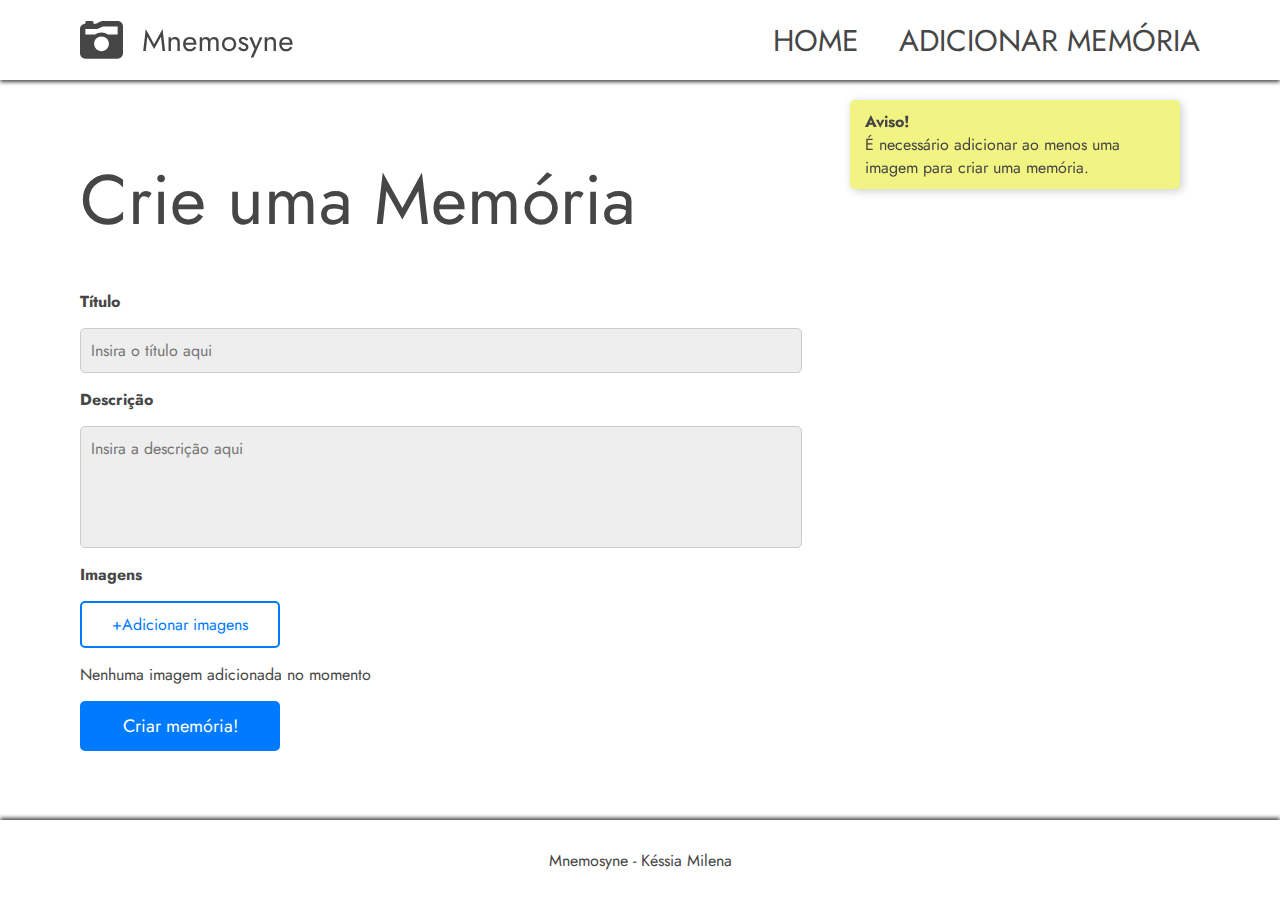
==== criar-memorias/criar-memorias.html @ aab2e419 "Criação da tela de criação de memórias." ====
<!DOCTYPE html>
<html lang="pt-br">
<head>
    <meta charset="UTF-8">
    <meta name="viewport" content="width=device-width, initial-scale=1.0">
    <title>Criar Memórias</title>
    <link rel="stylesheet" href="../assets/styles/global.css">
    <link rel="stylesheet" href="criar-memorias.css">
</head>
<body>
    <header class="app-header">
        <img src="../assets/icons/mnemosyne-logo.svg" alt="Logo do site Mnemosyne.">
        <nav class="links">
            <a href="#">home</a>
            <a href="#">adicionar memória</a>
        </nav>
    </header>
    <div class="cx-alerta" id="cx-alerta">
        <p><strong>Aviso!</strong></p>
        <p>É necessário adicionar ao menos uma imagem para criar uma memória.</p>
    </div>
   <main class="app-main">
   <h1>Crie uma Memória</h1>
   <form class="formulario">
    <label class="lbl-txt" for="titulo">Título</label>
    <input type="text" id="titulo" placeholder="Insira o título aqui">

    <label class="lbl-txt" for="descricao">Descrição</label>
    <textarea id="descricao" placeholder="Insira a descrição aqui"></textarea>

    <label class="lbl-txt">Imagens</label>
    <button class="add-imagens" >+Adicionar imagens</button>

    <p class="nanhum">Nenhuma imagem adicionada no momento</p> 

    <button type="submit" class="btn-criar">Criar memória!</button>
   </form>
   </main>
   <footer class="app-footer">
    <p>Mnemosyne - Késsia Milena</p>

    <div class="img-container">
        <!-- <img src="../assets/imgs/balao.png" alt="Balões coloridos.">
        <img src="../assets/imgs/balao.png" alt="Balões coloridos.">
        <img src="../assets/imgs/balao.png" alt="Balões coloridos.">
        <img src="../assets/imgs/balao.png" alt="Balões coloridos."> -->
    </div>
</footer>
</body>
</html>
---- assets/styles/global.css ----
@import url('https://fonts.googleapis.com/css2?family=Jost:ital,wght@0,100..900;1,100..900&display=swap');

* {
    font-family: "Jost", sans-serif;

    margin: 0;
    padding: 0;

    color: #464646;
}

.app-header {
    height: 80px;

    display: flex; /* POSICIONA ELEMENTOS LADO A LADO*/
    justify-content: space-between; /*JOGA OS ELEMENTOS PARA OS CANTOS*/
    align-items: center; /*ALINHA VERTICALMENTE OS ELEMENTOS*/

    padding-left: 80px;
    padding-right: 80px;

    box-shadow: 0px 2px 4px #464646;
}

.app-footer {
    height: 80px;

    display: flex; /* POSICIONA ELEMENTOS LADO A LADO*/
    justify-content: center; /*JOGA OS ELEMENTOS PARA OS CANTOS*/
    align-items: center; /*ALINHA VERTICALMENTE OS ELEMENTOS*/

    padding-left: 80px;
    padding-right: 80px;

    box-shadow: 0px -2px 4px #464646;
}

.links a{
    font-size: 30px;
    text-decoration: none;
    padding-left: 35px;
    text-transform: uppercase;
}

.app-main {
    padding: 40px 80px;
}

h1 {
    font-size: 70px;
    font-weight: normal;
    margin-bottom: 40px;
}

body {
    display: flex;
    flex-direction: column;
    justify-content: space-between;
    min-height: 100vh;
}
---- criar-memorias/criar-memorias.css ----
.formulario{
    display: flex;
    flex-direction: column ;
    width: 700px;
    gap: 15px;
}

.lbl-txt{
    font-weight: bold;
    font-size: 16px;
}

#titulo, #descricao{
    width: 700px;
    padding: 10px;
    border: 1px solid #ccc;
    border-radius: 5px;
    font-size: 16px;
    background-color: #eee;
}

#descricao{
    height: 100px;
    resize: none;
}

.add-imagens{
background: none;
border: 2px solid #007bff;
padding: 10px;
color: #007bff;
font-size: 16px;
border-radius: 5px;
width: 200px;
}

.add-imagens:hover{
    background-color: #007bff;
    color: white;
    cursor: pointer;
}

.btn-criar{
    background-color: #007bff;
    color: white;
    padding: 12px;
    font-size: 18px;
    border: none;
    border-radius: 5px;
    width: 200px;
}

.btn-criar:hover{
    background-color:#0056b3;
    cursor: pointer;
}

.img-container{
    display: flex;
    gap: 10px;
    overflow-x: auto;
    padding-bottom: 10px;
}

.img-container img{
    width: 180px;
    height: auto;
    border-radius: 10px;
}

/* .nenhum{
    display: none;

} */

.cx-alerta{
    position: fixed;
    top: 100px;
    right: 100px;
    background-color:#f1f382;
    padding: 10px 15px;
    border-radius: 5px;
    box-shadow: 2px 2px 10px rgba(0,0,0,0.2);
    font-size: 16px;
    max-width: 300px;
}
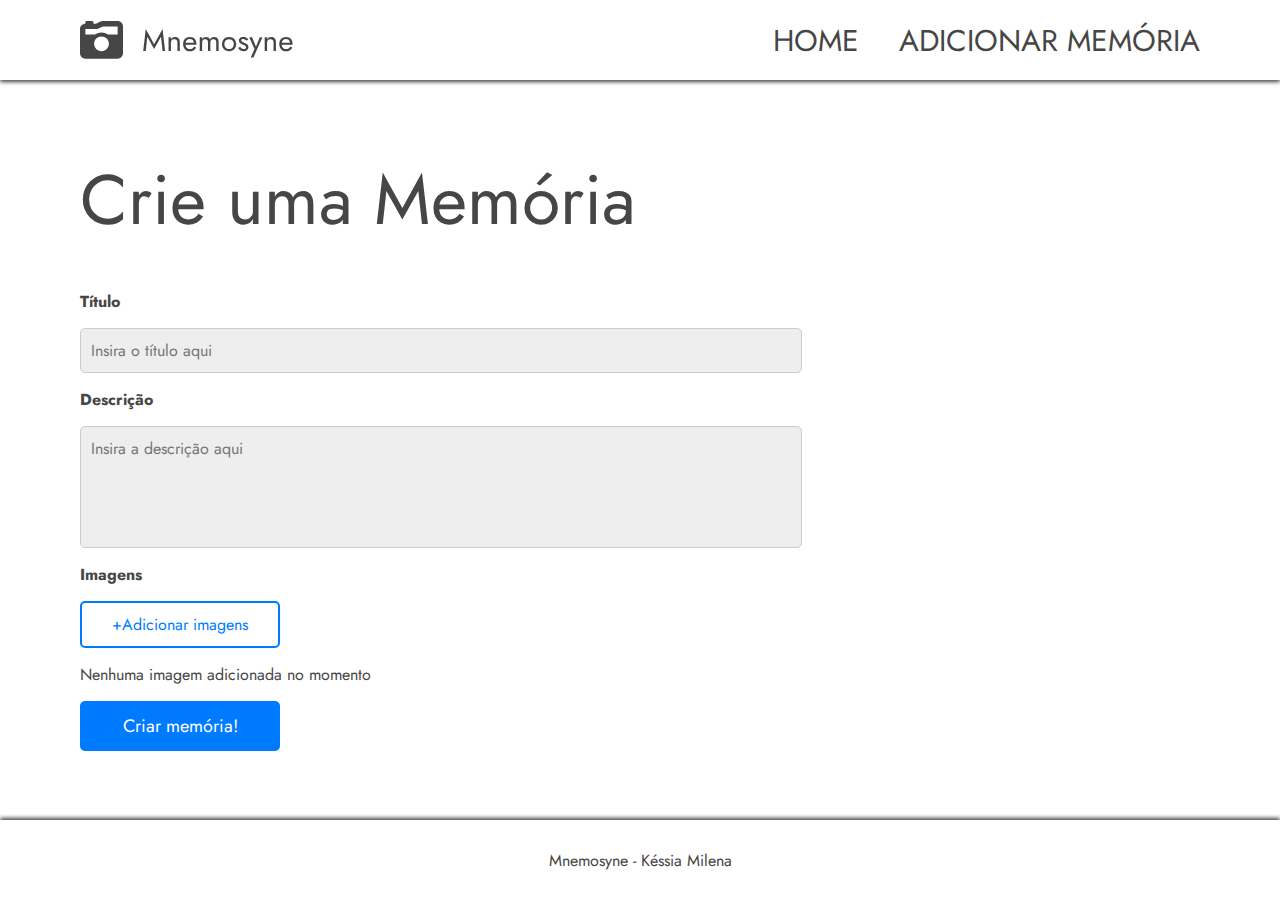
==== commit f385f9ff: "aula JavaScript" ====
--- a/criar-memorias/criar-memorias.html
+++ b/criar-memorias/criar-memorias.html
@@ -46,6 +46,8 @@
         <img src="../assets/imgs/balao.png" alt="Balões coloridos."> -->
     </div>
 </footer>
+
+<script src="../scripts/script.js/script.js"></script>
 </body>
 </html>
 
--- a/criar-memorias/criar-memorias.css
+++ b/criar-memorias/criar-memorias.css
@@ -83,6 +83,7 @@
     box-shadow: 2px 2px 10px rgba(0,0,0,0.2);
     font-size: 16px;
     max-width: 300px;
+    display: none; /* começa oculto */
 }
 
 
